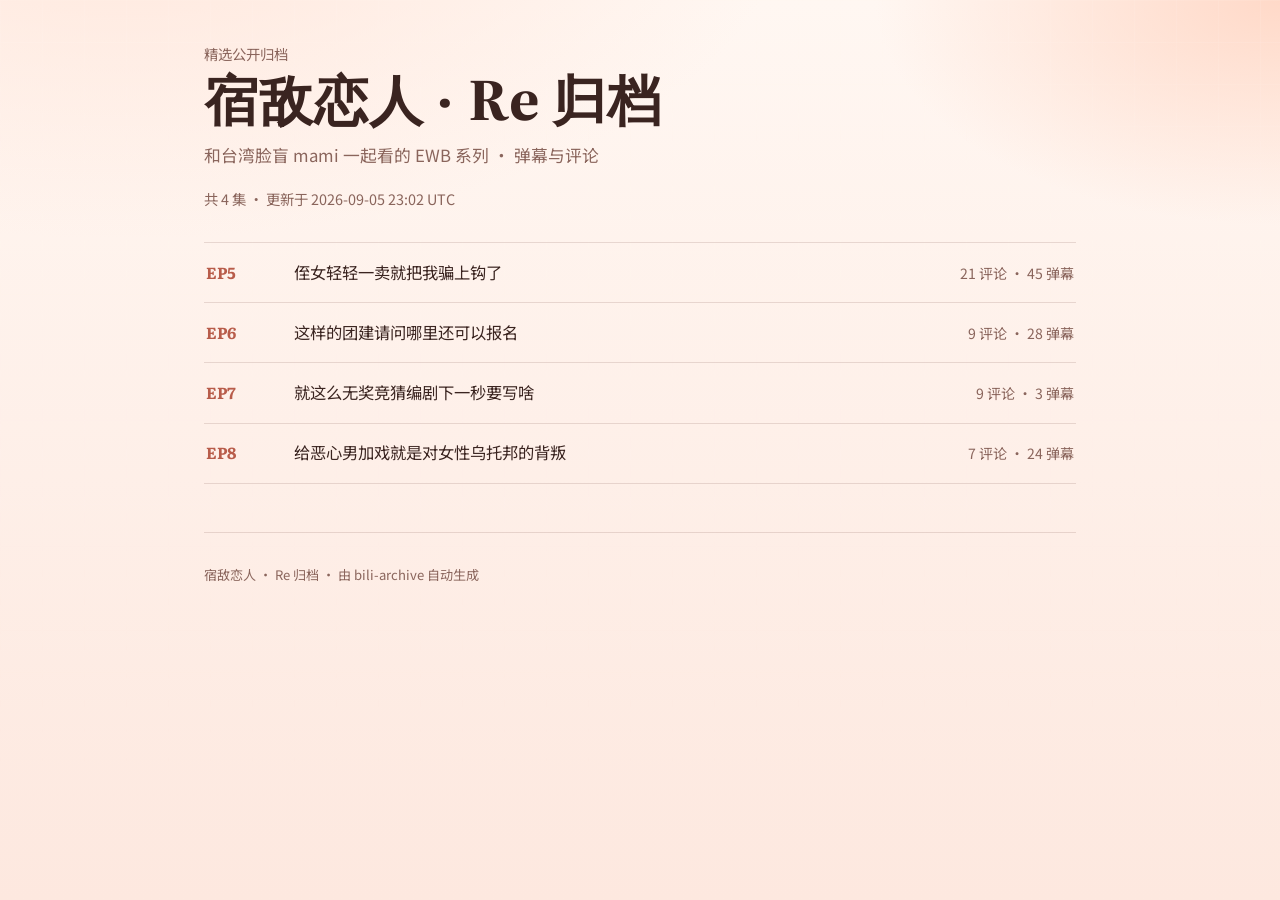
==== index.html @ 1a24790b "deploy: warrior1803-wang/bili-archive@7fef00a902662fc7f8a42aec4fd9e446dfe0582e" ====
<!DOCTYPE html>
<html lang="zh-CN">
<head>
  <meta charset="utf-8">
  <meta name="viewport" content="width=device-width, initial-scale=1, viewport-fit=cover">
  <meta name="theme-color" content="#fff7f2">
  <meta name="description" content="精选「宿敌恋人」相关视频的弹幕与评论归档，供朋友查阅。">
  <title>宿敌恋人 · Re 归档</title>
  <link rel="preconnect" href="https://fonts.googleapis.com">
  <link rel="preconnect" href="https://fonts.gstatic.com" crossorigin>
  <link href="https://fonts.googleapis.com/css2?family=Literata:opsz,wght@7..72,500;7..72,700&family=Noto+Sans+SC:wght@400;500;700&display=swap" rel="stylesheet">
  <style>
:root {
  --bg0: #fff7f2;
  --bg1: #fde8df;
  --ink: #3a2420;
  --muted: #8a655c;
  --line: rgba(90, 48, 40, 0.14);
  --accent: #b85c4a;
  --accent-soft: #f3d0c4;
  --panel: rgba(255, 252, 249, 0.86);
  --serif: "Literata", "Noto Serif SC", "Songti SC", serif;
  --sans: "Noto Sans SC", "PingFang SC", "Hiragino Sans GB", sans-serif;
  --page-pad: clamp(1rem, 4vw, 1.5rem);
  --tap: 44px;
}

* { box-sizing: border-box; }

html {
  scroll-behavior: smooth;
  -webkit-text-size-adjust: 100%;
  text-size-adjust: 100%;
}

body {
  margin: 0;
  color: var(--ink);
  font-family: var(--sans);
  font-size: 16px;
  line-height: 1.6;
  background:
    radial-gradient(1200px 600px at 10% -10%, #ffe7dc 0%, transparent 55%),
    radial-gradient(900px 500px at 100% 0%, #ffd9c8 0%, transparent 45%),
    linear-gradient(180deg, var(--bg0), var(--bg1));
  min-height: 100vh;
  min-height: 100dvh;
  -webkit-tap-highlight-color: rgba(184, 92, 74, 0.18);
}

.atmosphere {
  position: fixed;
  inset: 0;
  pointer-events: none;
  background-image:
    linear-gradient(rgba(255, 247, 242, 0.35) 1px, transparent 1px),
    linear-gradient(90deg, rgba(255, 247, 242, 0.35) 1px, transparent 1px);
  background-size: 42px 42px;
  opacity: 0.35;
  mask-image: linear-gradient(180deg, black, transparent 90%);
}

.page {
  position: relative;
  width: min(920px, 100%);
  margin: 0 auto;
  padding:
    calc(1.5rem + env(safe-area-inset-top, 0px))
    calc(var(--page-pad) + env(safe-area-inset-right, 0px))
    calc(3rem + env(safe-area-inset-bottom, 0px))
    calc(var(--page-pad) + env(safe-area-inset-left, 0px));
}

.brand {
  font-family: var(--serif);
  font-size: clamp(1.9rem, 8vw, 3.4rem);
  font-weight: 700;
  letter-spacing: 0.02em;
  line-height: 1.18;
  margin: 0 0 0.75rem;
  overflow-wrap: anywhere;
}

.lede {
  margin: 0;
  max-width: 34rem;
  color: var(--muted);
  font-size: clamp(0.98rem, 3.6vw, 1.05rem);
  line-height: 1.7;
}

.meta-line {
  margin: 1.1rem 0 0;
  color: var(--muted);
  font-size: 0.9rem;
}

.episode-list {
  list-style: none;
  margin: 2rem 0 0;
  padding: 0;
  border-top: 1px solid var(--line);
}

.episode-list li {
  border-bottom: 1px solid var(--line);
}

.episode-list a {
  display: grid;
  grid-template-columns: 4.5rem 1fr auto;
  gap: 0.85rem 1rem;
  align-items: baseline;
  min-height: var(--tap);
  padding: 1.05rem 0.1rem;
  color: inherit;
  text-decoration: none;
  transition: color 180ms ease;
}

@media (hover: hover) and (pointer: fine) {
  .episode-list a {
    transition: transform 180ms ease, color 180ms ease;
  }
  .episode-list a:hover {
    color: var(--accent);
    transform: translateX(4px);
  }
}

.ep-label {
  font-family: var(--serif);
  font-weight: 700;
  color: var(--accent);
}

.ep-title {
  font-size: 1.02rem;
  line-height: 1.5;
  overflow-wrap: anywhere;
}

.ep-stats {
  color: var(--muted);
  font-size: 0.88rem;
  white-space: nowrap;
}

.topnav {
  display: flex;
  justify-content: space-between;
  gap: 1rem;
  align-items: center;
  margin-bottom: 1.5rem;
  color: var(--muted);
  font-size: 0.95rem;
}

.topnav a {
  display: inline-flex;
  align-items: center;
  min-height: var(--tap);
  color: var(--accent);
  text-decoration: none;
  border-bottom: 1px solid transparent;
}

@media (hover: hover) and (pointer: fine) {
  .topnav a:hover { border-bottom-color: var(--accent); }
}

.jump-nav {
  display: flex;
  gap: 0.6rem;
  margin: 1.25rem 0 0;
  position: sticky;
  top: calc(0.4rem + env(safe-area-inset-top, 0px));
  z-index: 5;
  padding: 0.35rem 0;
  background: linear-gradient(180deg, rgba(255, 247, 242, 0.96), rgba(255, 247, 242, 0.88));
  backdrop-filter: blur(8px);
}

.jump-nav a {
  flex: 1;
  display: inline-flex;
  align-items: center;
  justify-content: center;
  min-height: var(--tap);
  padding: 0.55rem 0.75rem;
  border: 1px solid var(--line);
  border-radius: 999px;
  color: var(--ink);
  text-decoration: none;
  background: var(--panel);
  font-size: 0.95rem;
}

.jump-nav a:active {
  border-color: var(--accent);
  color: var(--accent);
}

.video-hero h1 {
  font-family: var(--serif);
  font-size: clamp(1.35rem, 5.5vw, 2.3rem);
  line-height: 1.35;
  margin: 0 0 0.85rem;
  overflow-wrap: anywhere;
}

.video-meta {
  display: flex;
  flex-wrap: wrap;
  gap: 0.45rem 0.85rem;
  margin: 0;
  padding: 0;
  list-style: none;
  color: var(--muted);
  font-size: 0.9rem;
}

.video-meta a {
  color: var(--accent);
  display: inline-flex;
  align-items: center;
  min-height: 2rem;
}

.section {
  margin-top: 2rem;
  scroll-margin-top: calc(4.5rem + env(safe-area-inset-top, 0px));
}

.section h2 {
  font-family: var(--serif);
  font-size: clamp(1.15rem, 4.5vw, 1.35rem);
  margin: 0 0 0.9rem;
  padding-bottom: 0.55rem;
  border-bottom: 1px solid var(--line);
}

.comment-list,
.replies,
.danmaku-list {
  list-style: none;
  margin: 0;
  padding: 0;
}

.comment {
  padding: 0.95rem 0;
  border-bottom: 1px solid var(--line);
}

.comment:last-child { border-bottom: 0; }

.replies {
  margin: 0.7rem 0 0 0.75rem;
  padding-left: 0.85rem;
  border-left: 2px solid var(--accent-soft);
}

.reply {
  border-bottom: 0;
  padding: 0.65rem 0;
}

.comment-meta {
  display: flex;
  flex-wrap: wrap;
  gap: 0.35rem 0.75rem;
  margin-bottom: 0.35rem;
  font-size: 0.86rem;
  color: var(--muted);
}

.uname {
  color: var(--ink);
  font-weight: 500;
}

.like { color: var(--accent); }

.comment-body {
  line-height: 1.7;
  white-space: normal;
  overflow-wrap: anywhere;
  word-break: break-word;
}

.danmaku-list li {
  display: grid;
  grid-template-columns: 3.6rem 1fr;
  gap: 0.7rem;
  padding: 0.6rem 0;
  border-bottom: 1px dashed var(--line);
  line-height: 1.55;
  align-items: start;
}

.danmaku-list .time {
  font-variant-numeric: tabular-nums;
  color: var(--accent);
  font-weight: 500;
  font-size: 0.92rem;
  padding-top: 0.08rem;
}

.danmaku-list .text {
  overflow-wrap: anywhere;
  word-break: break-word;
}

.empty {
  color: var(--muted);
}

.site-footer {
  margin-top: 3rem;
  padding-top: 1.15rem;
  border-top: 1px solid var(--line);
  color: var(--muted);
  font-size: 0.82rem;
}

.sr-only {
  position: absolute;
  width: 1px;
  height: 1px;
  padding: 0;
  margin: -1px;
  overflow: hidden;
  clip: rect(0, 0, 0, 0);
  border: 0;
}

@media (max-width: 720px) {
  .page {
    padding-top: calc(1.15rem + env(safe-area-inset-top, 0px));
    padding-bottom: calc(2.4rem + env(safe-area-inset-bottom, 0px));
  }

  .episode-list {
    margin-top: 1.5rem;
  }

  .episode-list a {
    grid-template-columns: 3.2rem 1fr;
    grid-template-areas:
      "label title"
      "label stats";
    gap: 0.2rem 0.75rem;
    padding: 1rem 0;
  }

  .ep-label {
    grid-area: label;
    padding-top: 0.15rem;
    font-size: 1.05rem;
  }

  .ep-title {
    grid-area: title;
    font-size: 1rem;
  }

  .ep-stats {
    grid-area: stats;
    white-space: normal;
    font-size: 0.84rem;
  }

  .video-meta {
    gap: 0.35rem 0.7rem;
  }

  .replies {
    margin-left: 0.15rem;
    padding-left: 0.7rem;
  }

  .danmaku-list li {
    grid-template-columns: 3.2rem 1fr;
    gap: 0.55rem;
  }

  .comment-body,
  .danmaku-list .text {
    font-size: 0.98rem;
  }
}

@media (max-width: 420px) {
  .brand {
    font-size: clamp(1.7rem, 9vw, 2.2rem);
  }

  .jump-nav {
    gap: 0.45rem;
  }

  .jump-nav a {
    font-size: 0.9rem;
    padding: 0.5rem 0.55rem;
  }
}

  </style>
</head>
<body>
  <div class="atmosphere" aria-hidden="true"></div>
  <div class="page">
    
    <header class="hero">
      <p class="meta-line">精选公开归档</p>
      <h1 class="brand">宿敌恋人 · Re 归档</h1>
      <p class="lede">和台湾脸盲 mami 一起看的 EWB 系列 · 弹幕与评论</p>
      <p class="meta-line">共 4 集 · 更新于 2026-09-05 23:02 UTC</p>
    </header>
    <ol class="episode-list">
      <li>
              <a href="./BV1dz5c6vEZ7/index.html">
                <span class="ep-label">EP5</span>
                <span class="ep-title">侄女轻轻一卖就把我骗上钩了</span>
                <span class="ep-stats">21 评论 · 45 弹幕</span>
              </a>
            </li><li>
              <a href="./BV17Xjy6YEa5/index.html">
                <span class="ep-label">EP6</span>
                <span class="ep-title">这样的团建请问哪里还可以报名</span>
                <span class="ep-stats">9 评论 · 28 弹幕</span>
              </a>
            </li><li>
              <a href="./BV1X77q6MEDX/index.html">
                <span class="ep-label">EP7</span>
                <span class="ep-title">就这么无奖竞猜编剧下一秒要写啥</span>
                <span class="ep-stats">9 评论 · 3 弹幕</span>
              </a>
            </li><li>
              <a href="./BV1Gwj164EDJ/index.html">
                <span class="ep-label">EP8</span>
                <span class="ep-title">给恶心男加戏就是对女性乌托邦的背叛</span>
                <span class="ep-stats">7 评论 · 24 弹幕</span>
              </a>
            </li>
    </ol>
    
    <footer class="site-footer">
      <p>宿敌恋人 · Re 归档 · 由 bili-archive 自动生成</p>
    </footer>
  </div>
</body>
</html>
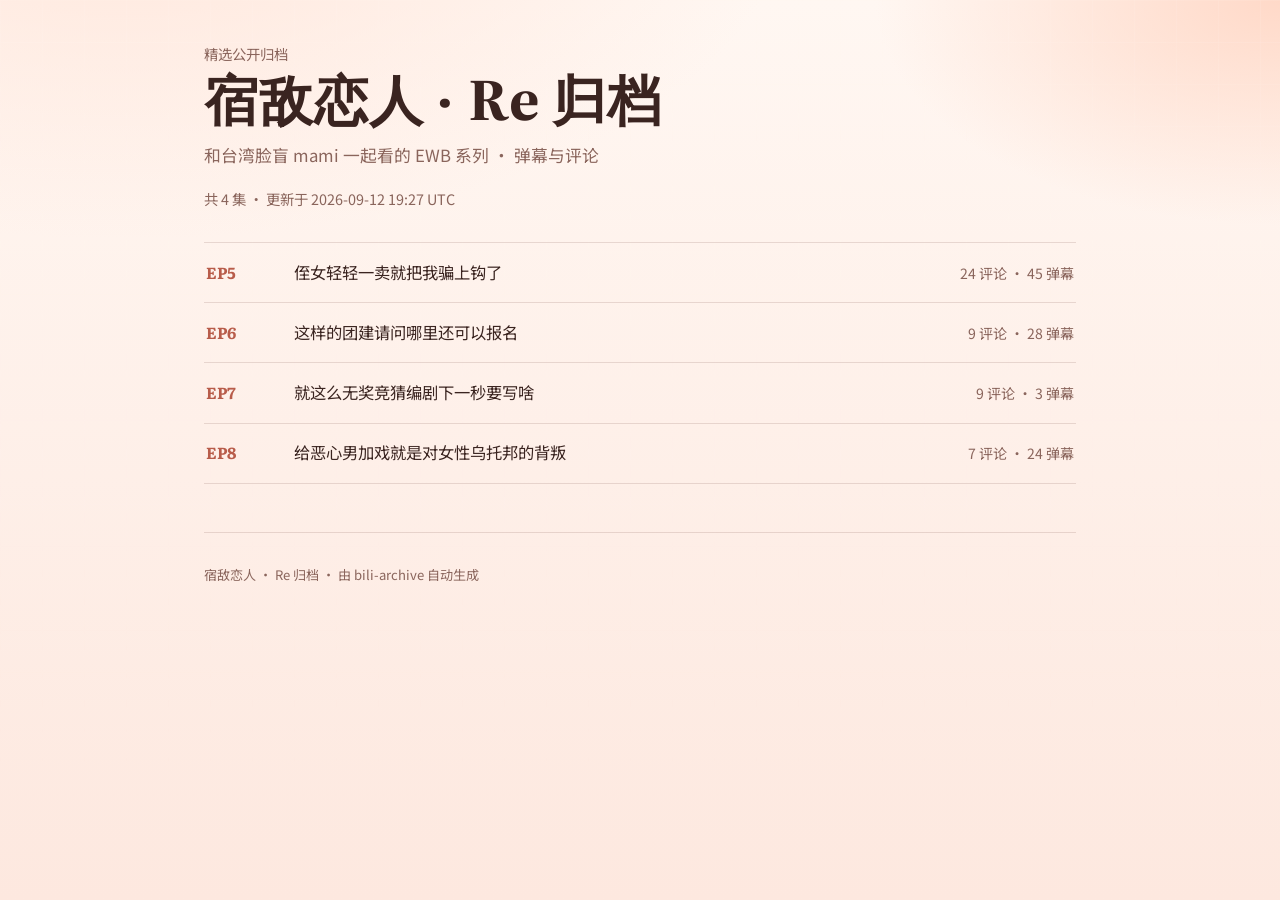
==== commit ca1dbe11: "deploy: alex-b-y-wang/bili-archive@eb8ba3fab4d2e3244c275f921e0722c223be157d" ====
--- a/index.html
+++ b/index.html
@@ -416,14 +416,14 @@
       <p class="meta-line">精选公开归档</p>
       <h1 class="brand">宿敌恋人 · Re 归档</h1>
       <p class="lede">和台湾脸盲 mami 一起看的 EWB 系列 · 弹幕与评论</p>
-      <p class="meta-line">共 4 集 · 更新于 2026-09-05 23:02 UTC</p>
+      <p class="meta-line">共 4 集 · 更新于 2026-09-12 19:27 UTC</p>
     </header>
     <ol class="episode-list">
       <li>
               <a href="./BV1dz5c6vEZ7/index.html">
                 <span class="ep-label">EP5</span>
                 <span class="ep-title">侄女轻轻一卖就把我骗上钩了</span>
-                <span class="ep-stats">21 评论 · 45 弹幕</span>
+                <span class="ep-stats">24 评论 · 45 弹幕</span>
               </a>
             </li><li>
               <a href="./BV17Xjy6YEa5/index.html">
